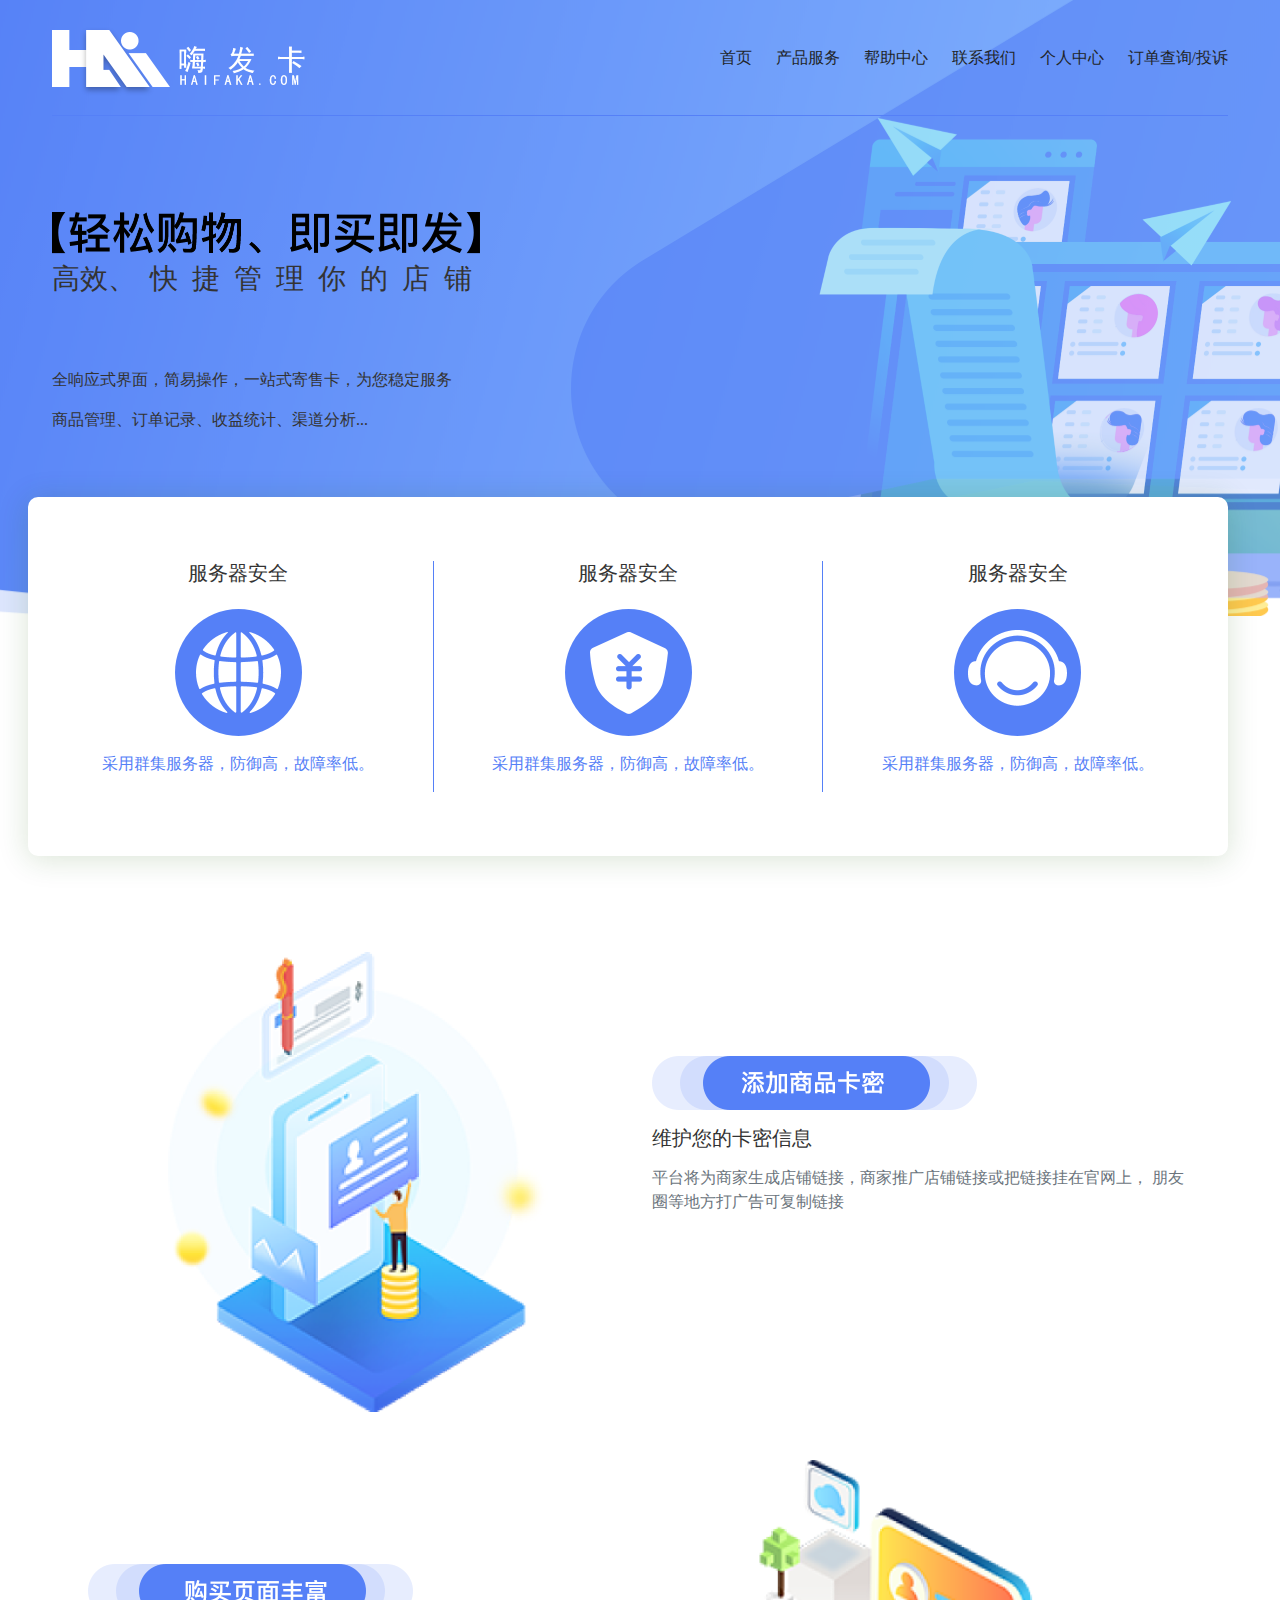
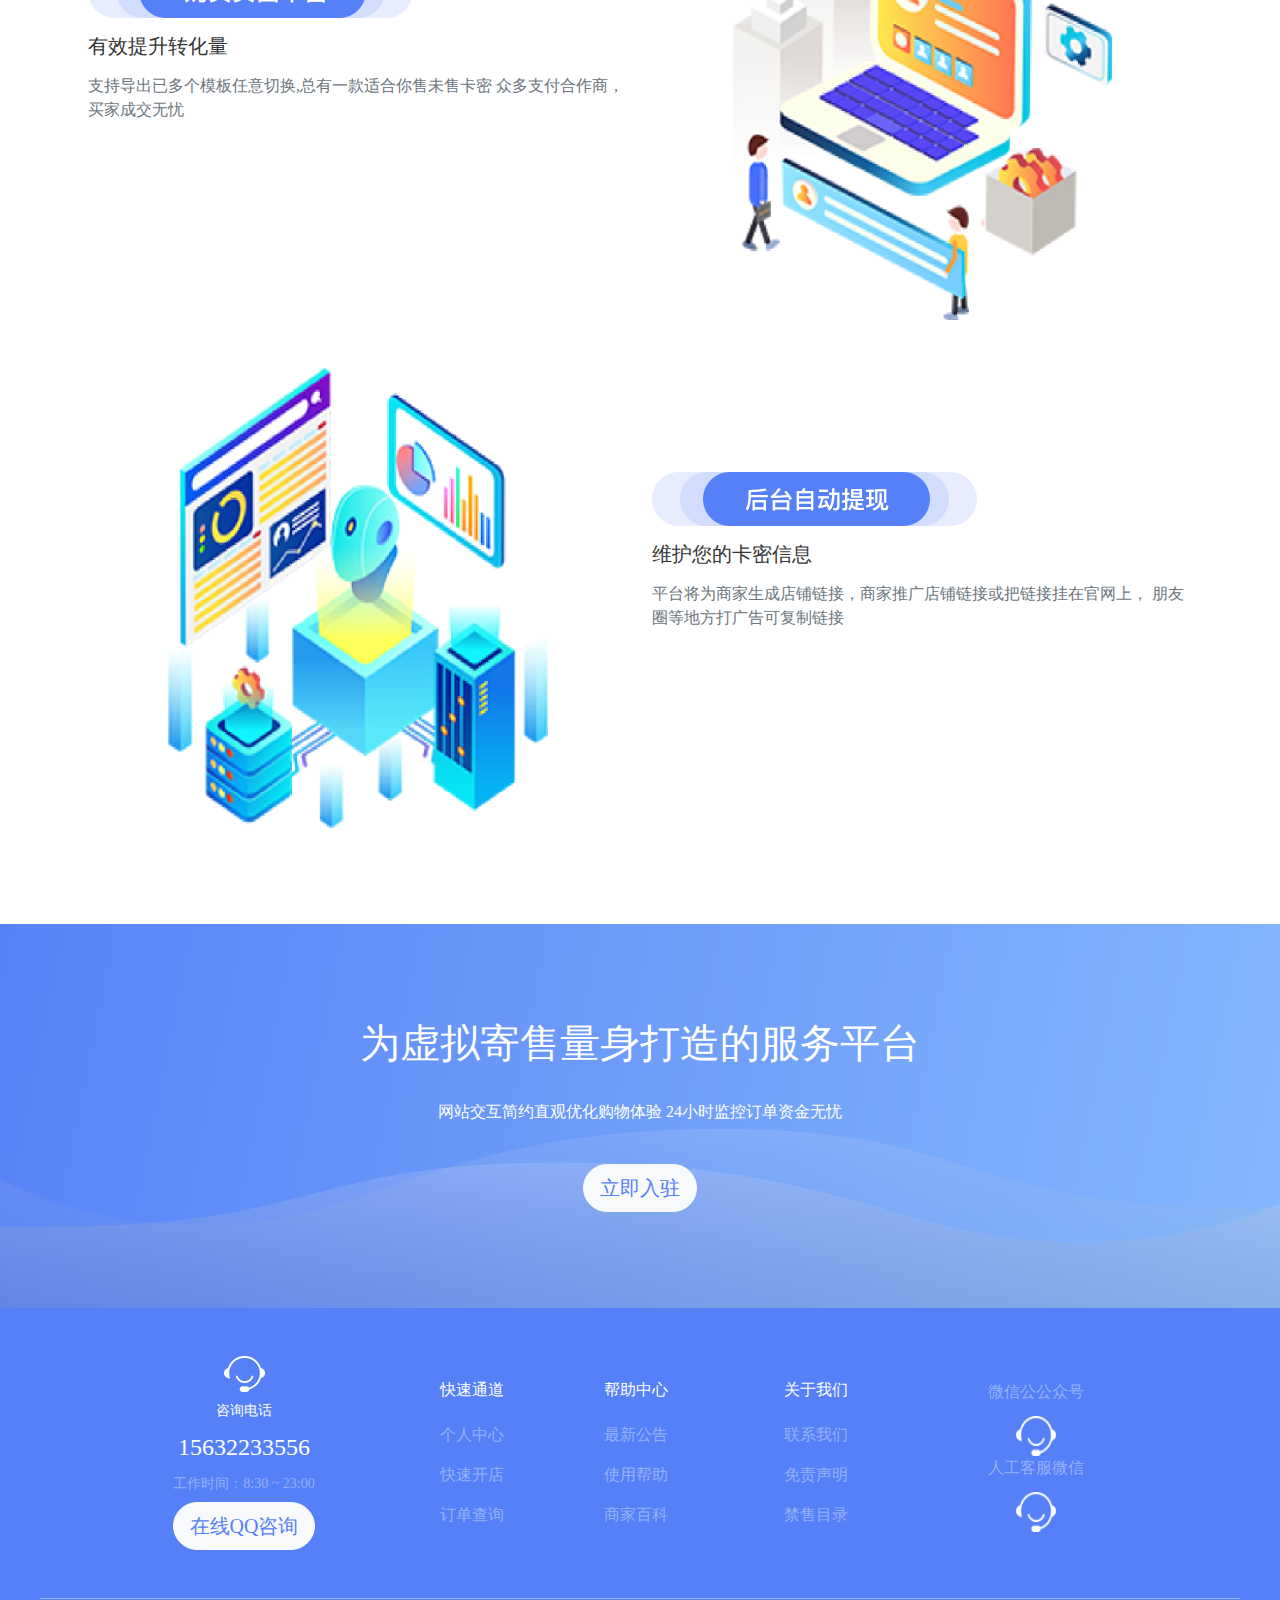
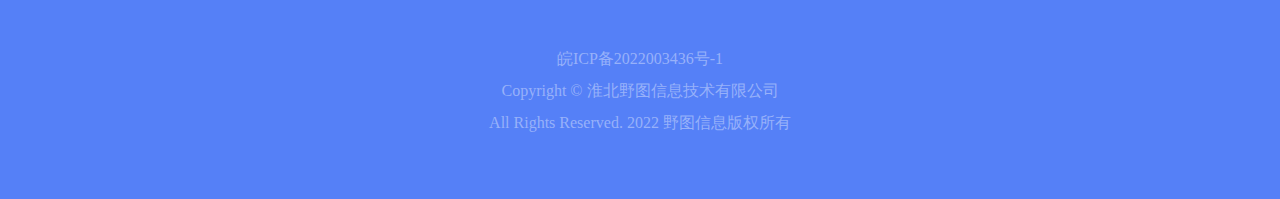
==== product.html @ 12ce9660 "项目更新" ====
<!doctype html>
<html lang="en">
  <head>
    <meta charset="utf-8">
    <meta name="viewport" content="width=device-width, initial-scale=1">
    <meta name="description" content="">
    <meta name="author" content="Mark Otto, Jacob Thornton, and Bootstrap contributors">
    <meta name="generator" content="Hugo 0.88.1">
    <title>产品服务</title>
    <!-- Bootstrap core CSS -->
    <link href="./css/bootstrap.min.css" rel="stylesheet">
    <link rel="stylesheet" href="./css/base.css">
    <link rel="stylesheet" href="./css/commonn.css">
    <link rel="stylesheet" href="./css/product.css">
  </head>
  <body>
    <!-- 产品服务 -->
    <div>
      <!-- 头部 -->
      <header class="productHome pb-5 pr">
        <div class="container">
          <div class="d-flex flex-column flex-md-row align-items-center pb-3 mb-4 border-bottom py-3">
            <a href="/" class="d-flex align-items-center text-dark text-decoration-none mt-2">
              <img src="./img/logo.png">
            </a>
            <nav class="d-inline-flex mt-2 mt-md-0 ms-md-auto navHover">
              <a class="me-4 py-2 text-dark text-decoration-none" href="#">首页</a>
              <a class="me-4 py-2 text-dark text-decoration-none" href="#">产品服务</a>
              <a class="me-4 py-2 text-dark text-decoration-none" href="#">帮助中心</a>
              <a class="me-4 py-2 text-dark text-decoration-none" href="#">联系我们</a>
              <a class="me-4 py-2 text-dark text-decoration-none" href="#">个人中心</a>
              <a class="py-2 text-dark text-decoration-none" href="#">订单查询/投诉</a>
            </nav>
          </div>
          <div class="row featurette mb-5 text-start">
            <div class="pricing-header py-5 pb-md-4 mx-auto">
              <img src="./img/index/maxSize.png" class="mb-2 mt-4">
              <h3 class="mb-4 pl-1">高效、&nbsp; 快&nbsp; 捷&nbsp; 管&nbsp; 理&nbsp; 你&nbsp; 的&nbsp; 店&nbsp; 铺</h3>
              <p class="pt-5 pr-5 ml-1">全响应式界面，简易操作，一站式寄售卡，为您稳定服务</p>
              <p class="pb-5 pr-5 ml-1">商品管理、订单记录、收益统计、渠道分析...</p>
            </div>
          </div>
          <!-- lists -->
          <div class="row p-3 pr-5 pa productList container text-center">
            <div class="col-sm my-5 border-end">
              <h5>服务器安全</h5>
              <img src="./img/product/p1.png" width="127" height="127" class="my-3 ">
              <p class="fs">采用群集服务器，防御高，故障率低。</p>
            </div>
            <div class="col-sm my-5 border-end">
              <h5>服务器安全</h5>
              <img src="./img/product/p2.png" width="127" height="127" class="my-3 ">
              <p class="fs">采用群集服务器，防御高，故障率低。</p>
            </div>
            <div class="col-sm my-5">
              <h5>服务器安全</h5>
              <img src="./img/product/p3.png" width="127" height="127" class="my-3 ">
              <p class="fs">采用群集服务器，防御高，故障率低。</p>
            </div>
          </div>
        </div>
      </header>
      <!-- 产品服务内容 -->
      <main class="productMain">
        <div class="container p-5">
          <div class="row text-center my-5">
            <div class="col">
              <img src="./img/product/add.png" width="380" height="460">
            </div>
            <div class="col text-start mt-2 pt-5">
              <img src="./img/product/addBtn.png" class="mt-5">
              <h5 class="my-3">维护您的卡密信息</h5>
              <p class="text-muted mt-2">平台将为商家生成店铺链接，商家推广店铺链接或把链接挂在官网上，
                朋友圈等地方打广告可复制链接</p>
            </div>
          </div>
          <div class="row text-center my-5">
            <div class="col text-start mt-2 pt-5">
              <img src="./img/product/buyBtn.png" class="mt-5">
              <h5 class="my-3">有效提升转化量</h5>
              <p class="text-muted mt-2">支持导出已多个模板任意切换,总有一款适合你售未售卡密
                众多支付合作商，买家成交无忧</p>
            </div>
            <div class="col">
              <img src="./img/product/buy.png" width="380" height="460">
            </div>
          </div>
          <div class="row text-center my-5">
            <div class="col">
              <img src="./img/product/cash.png" width="380" height="460">
            </div>
            <div class="col text-start mt-2 pt-5">
              <img src="./img/product/cashBtn.png" class="mt-5">
              <h5 class="my-3">维护您的卡密信息</h5>
              <p class="text-muted mt-2">平台将为商家生成店铺链接，商家推广店铺链接或把链接挂在官网上，
                朋友圈等地方打广告可复制链接</p>
            </div>
          </div>
        </div>
      </main>
      <!-- 立即入驻 -->
      <div class="SettledHome text-center p-5">
        <p class="h1 pt-5 pb-4">为虚拟寄售量身打造的服务平台</p>
        <p class="pb-4">网站交互简约直观优化购物体验 24小时监控订单资金无忧</p>
        <button type="button" class="btn btn-light btn-lg rounded-pill mb-5 fs">立即入驻</button>
      </div>
      <!-- 尾部 -->
      <footer class="py-5 footer">
        <div class="container footerContext">
          <div class="row">
            <div class="col-12 col-md text-center me-5">
              <img class="mb-2" src="./img/index/call.png">
              <small class="d-block mb-2 ">咨询电话</small>
              <p class="WSize mb-2 tellSize">15632233556</p>
              <small class="d-block mb-2 sizeColor">工作时间：8:30 ~ 23:00</small>
              <button type="button" class="btn btn-light btn-lg rounded-pill mb-5 fs">在线QQ咨询</button>
            </div>
            <div class="col-6 col-md py-4">
              <div class="homeBroder ps-5">
                <h6 class="mb-4">快速通道</h6>
                <ul class="list-unstyled text-small">
                  <li class="mb-3"><a class="link-secondary text-decoration-none sizeColor" href="#">个人中心</a></li>
                  <li class="mb-3"><a class="link-secondary text-decoration-none sizeColor" href="#">快速开店</a></li>
                  <li class="mb-3"><a class="link-secondary text-decoration-none sizeColor" href="#">订单查询</a></li>
                </ul>
              </div>   
            </div>
            <div class="col-6 col-md py-4 ps-5">
              <h6 class="mb-4">帮助中心</h6>
              <ul class="list-unstyled text-small">
                <li class="mb-3"><a class="link-secondary text-decoration-none sizeColor" href="#">最新公告</a></li>
                <li class="mb-3"><a class="link-secondary text-decoration-none sizeColor" href="#">使用帮助</a></li>
                <li class="mb-3"><a class="link-secondary text-decoration-none sizeColor" href="#">商家百科</a></li>
              </ul>
            </div>
            <div class="col-6 col-md py-4 ps-3">
              <h6 class="mb-4">关于我们</h6>
              <ul class="list-unstyled text-small">
                <li class="mb-3"><a class="link-secondary text-decoration-none sizeColor" href="#">联系我们</a></li>
                <li class="mb-3"><a class="link-secondary text-decoration-none sizeColor" href="#">免责声明</a></li>
                <li class="mb-3"><a class="link-secondary text-decoration-none sizeColor" href="#">禁售目录</a></li>
              </ul>
            </div>
            <div class="col-6 col-md py-4 text-center">
              <p class="mb-1 wechatHome sizeColor">微信公公众号</p>
              <img src="./img/index/call.png" width="40" height="40" class="mt-2">
              <p class="mb-1 wechatHome sizeColor">人工客服微信</p>
              <img src="./img/index/call.png" width="40" height="40" class="mt-2">
            </div>
          </div>
        </div>   
        <ul class="list-unstyled text-small text-center mt-5">
          <li class="mb-2 link-secondary text-decoration-none sizeColor">皖ICP备2022003436号-1</li>
          <li class="mb-2 link-secondary text-decoration-none sizeColor">Copyright © 淮北野图信息技术有限公司</li>
          <li class="mb-2 link-secondary text-decoration-none sizeColor">All Rights Reserved. 2022 野图信息版权所有</li>
        </ul>       
      </footer>
    </div>
  </body>
</html>
---- css/base.css ----
@charset "utf-8";
* {
  -webkit-tap-highlight-color: rgba(0, 0, 0, 0);
  margin: 0px;
  padding: 0px;
}
body {
  background-color: #fff;
  font-size: 16px;
  font-family: PingFang SC-Regular, PingFang SC;
  line-height: 1.5;
  color: #333;
  overflow-x: hidden;
}
img {
  border: none;
  vertical-align: middle;
  /* max-width: 100%; */
}
a {
  text-decoration: none;
  color: #333;
  -webkit-transition: all 0.3s ease-in-out;
  transition: all 0.3s ease-in-out;
}
input,
textarea,
select,
button {
  outline: none;
  vertical-align: middle;
  font-size: inherit;
  font-family: inherit;
}
button {
  border: none;
}
textarea {
  resize: none;
  overflow-y: auto;
}
input[type="submit"],
input[type="reset"],
input[type="button"],
button {
  cursor: pointer;
  -webkit-appearance: none;
}
hr {
  height: 0;
  border-width: 1px 0 0 0;
  border-style: solid;
  margin: 0;
  color: #ddd;
}
ul,
ol,
li {
  list-style: none;
  -webkit-padding-start: 0;
}
dt,
dd {
  padding: 0;
  margin: 0;
  list-style: none;
}
.fl {
  float: left;
}
.fr {
  float: right;
}
.hidden {
  overflow: hidden;
}

/* 嗨发网base */
.clearfix:after {
  content: "";
  display: block;
  height: 0;
  clear: both;
  visibility: hidden;
}
.clearfix {
  zoom: 1;
}
.pr{
  position: relative;
}
.pa{
  position: absolute;
}
.bg-primary{
  background: #5580F7 !important;
}
.fs{
  color: #5580F7 !important;
}
.WSize{
  color: #fff;
}
.container {
  max-width: 1200px;
}
---- css/commonn.css ----
@charset "utf-8";
/* 尾部 */
.SettledHome{
  background: url(../img/index/settle.png) repeat center;
}
.SettledHome p{
  color: #fff;
}
.dynamicHome .link-secondary{
  color: #fff !important;
}

.footer{
  background-color: #5580F7;
  color: #fff;
}
.footerContext{
  padding: 0 8rem;
  border-bottom: 1px solid #97B1FA;
}
.tellSize{
  font-size: 24px;
}
.sizeColor {
  color: #97B1FA;
}
.sizeColor:hover {
  color: #97B1FA;
}
---- css/product.css ----
@charset "utf-8";
.productHome {
  background: url(../img/product/productBg.png) center;
}
.navHover a:hover {
  color: #fff !important;;
}
.productHome .border-bottom,
.productHome .border-end {
  border-color:#5580F7 !important;
}
.productList{
  bottom: -15rem;
  left: 50%;
  transform:translateX(-50%);
  background-color: #fff;
  border-radius: 10px;
  box-shadow: 0px 3px 30px 1px rgba(31, 94, 0, 0.16);
}
.productMain{
  padding-top: 15rem;
  background: url(../img/product/productMain.png) center;
}
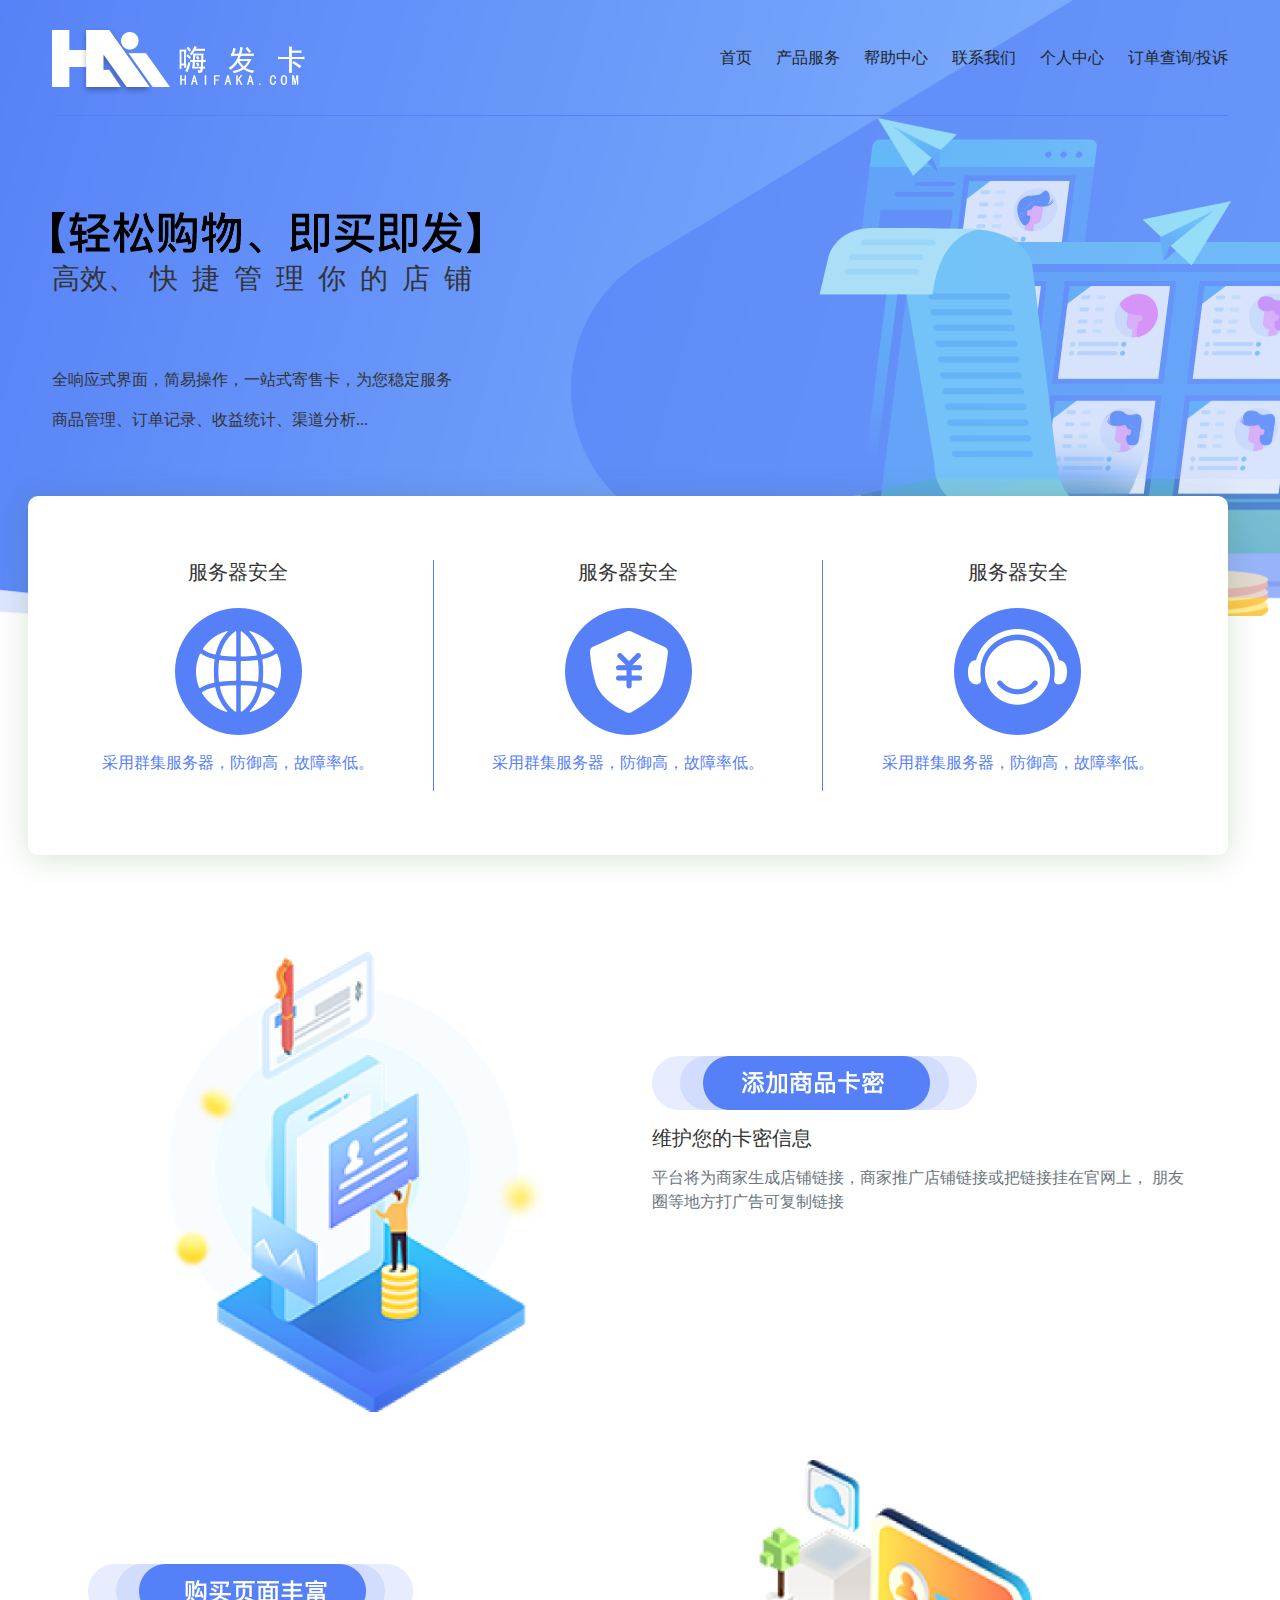
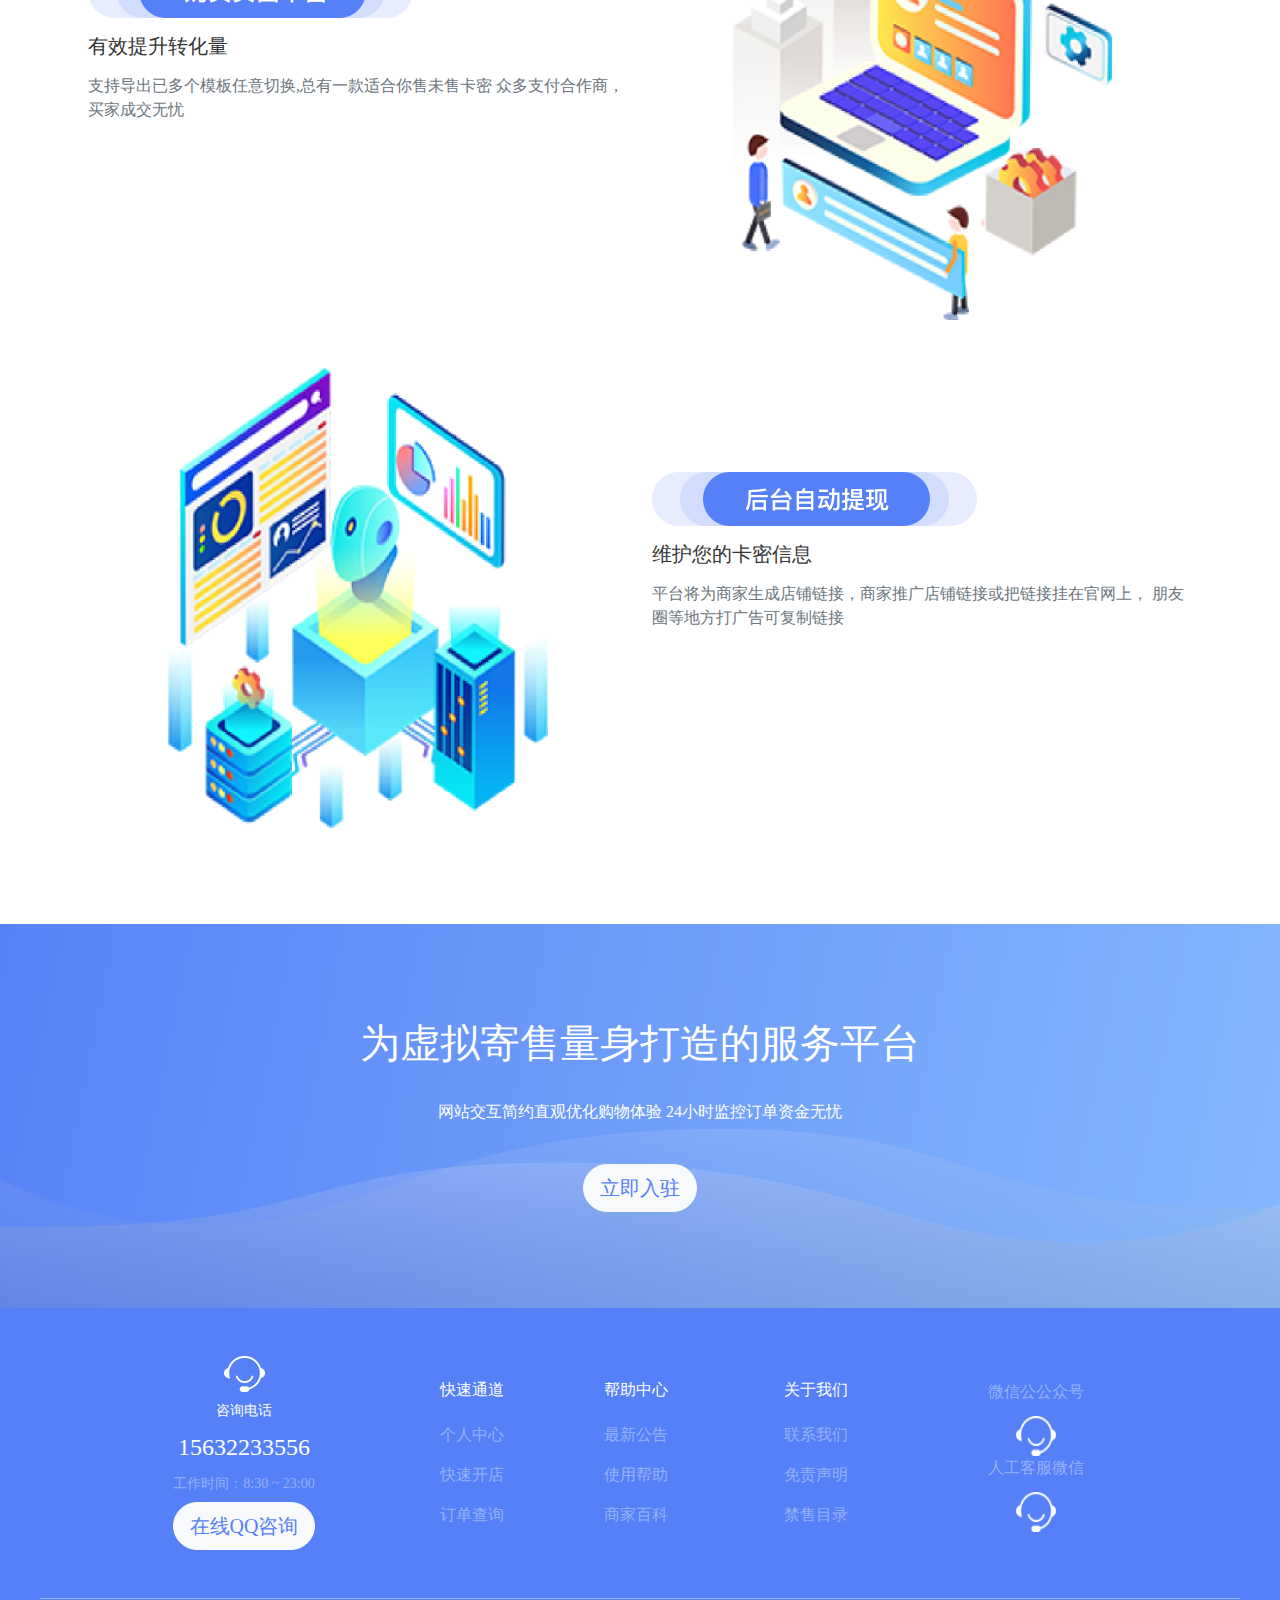
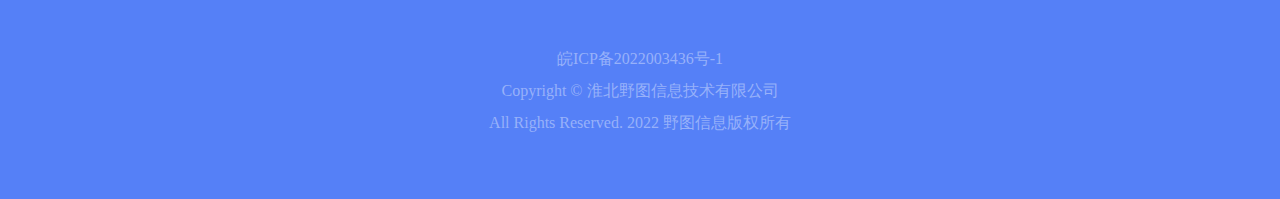
==== commit 3e7a17f6: "优化页面布局" ====
--- a/product.html
+++ b/product.html
@@ -34,7 +34,7 @@
           </div>
           <div class="row featurette mb-5 text-start">
             <div class="pricing-header py-5 pb-md-4 mx-auto">
-              <img src="./img/index/maxSize.png" class="mb-2 mt-4">
+              <img src="./img/index/maxSize.png" class="mb-2 mt-4 maxSizeProduct">
               <h3 class="mb-4 pl-1">高效、&nbsp; 快&nbsp; 捷&nbsp; 管&nbsp; 理&nbsp; 你&nbsp; 的&nbsp; 店&nbsp; 铺</h3>
               <p class="pt-5 pr-5 ml-1">全响应式界面，简易操作，一站式寄售卡，为您稳定服务</p>
               <p class="pb-5 pr-5 ml-1">商品管理、订单记录、收益统计、渠道分析...</p>
@@ -42,17 +42,17 @@
           </div>
           <!-- lists -->
           <div class="row p-3 pr-5 pa productList container text-center">
-            <div class="col-sm my-5 border-end">
+            <div class="col my-5 border-end">
               <h5>服务器安全</h5>
               <img src="./img/product/p1.png" width="127" height="127" class="my-3 ">
               <p class="fs">采用群集服务器，防御高，故障率低。</p>
             </div>
-            <div class="col-sm my-5 border-end">
+            <div class="col my-5 border-end">
               <h5>服务器安全</h5>
               <img src="./img/product/p2.png" width="127" height="127" class="my-3 ">
               <p class="fs">采用群集服务器，防御高，故障率低。</p>
             </div>
-            <div class="col-sm my-5">
+            <div class="col my-5">
               <h5>服务器安全</h5>
               <img src="./img/product/p3.png" width="127" height="127" class="my-3 ">
               <p class="fs">采用群集服务器，防御高，故障率低。</p>
@@ -65,7 +65,7 @@
         <div class="container p-5">
           <div class="row text-center my-5">
             <div class="col">
-              <img src="./img/product/add.png" width="380" height="460">
+              <img src="./img/product/add.png" width="380" height="460" class="productImg">
             </div>
             <div class="col text-start mt-2 pt-5">
               <img src="./img/product/addBtn.png" class="mt-5">
@@ -82,12 +82,12 @@
                 众多支付合作商，买家成交无忧</p>
             </div>
             <div class="col">
-              <img src="./img/product/buy.png" width="380" height="460">
+              <img src="./img/product/buy.png" width="380" height="460" class="productImg">
             </div>
           </div>
           <div class="row text-center my-5">
             <div class="col">
-              <img src="./img/product/cash.png" width="380" height="460">
+              <img src="./img/product/cash.png" width="380" height="460"  class="productImg">
             </div>
             <div class="col text-start mt-2 pt-5">
               <img src="./img/product/cashBtn.png" class="mt-5">
--- a/css/commonn.css
+++ b/css/commonn.css
@@ -27,3 +27,15 @@
 .sizeColor:hover {
   color: #97B1FA;
 }
+/* 自适应 大于300px小于1050px的页面 */
+@media (max-width: 1050px) and (min-width: 300px) {
+  .footerContext{
+    padding: 0 6rem;
+  }
+  .footer .ps-5 {
+    padding-left: 0 !important;
+  }
+  .footer .col-6{
+    text-align: center;
+  }
+} 
--- a/css/product.css
+++ b/css/product.css
@@ -10,7 +10,7 @@
   border-color:#5580F7 !important;
 }
 .productList{
-  bottom: -15rem;
+  top: 31rem;
   left: 50%;
   transform:translateX(-50%);
   background-color: #fff;
@@ -20,4 +20,27 @@
 .productMain{
   padding-top: 15rem;
   background: url(../img/product/productMain.png) center;
-}+}
+/* 小于580px */
+@media (max-width: 572px) {
+  .productHome{
+    margin-bottom: 600px !important;
+  }
+  .productMain .productImg{
+    width: 320px !important;
+    height: 400px !important;
+  }
+  .maxSizeProduct{
+    width: 300px;
+  }
+  .productList .my-5{
+    padding: 0 3rem !important;
+  }
+  .productList .border-end {
+    border-right: none !important;
+  }
+  .productList{
+    top: 34rem;
+    left: 53%;
+  }
+} 